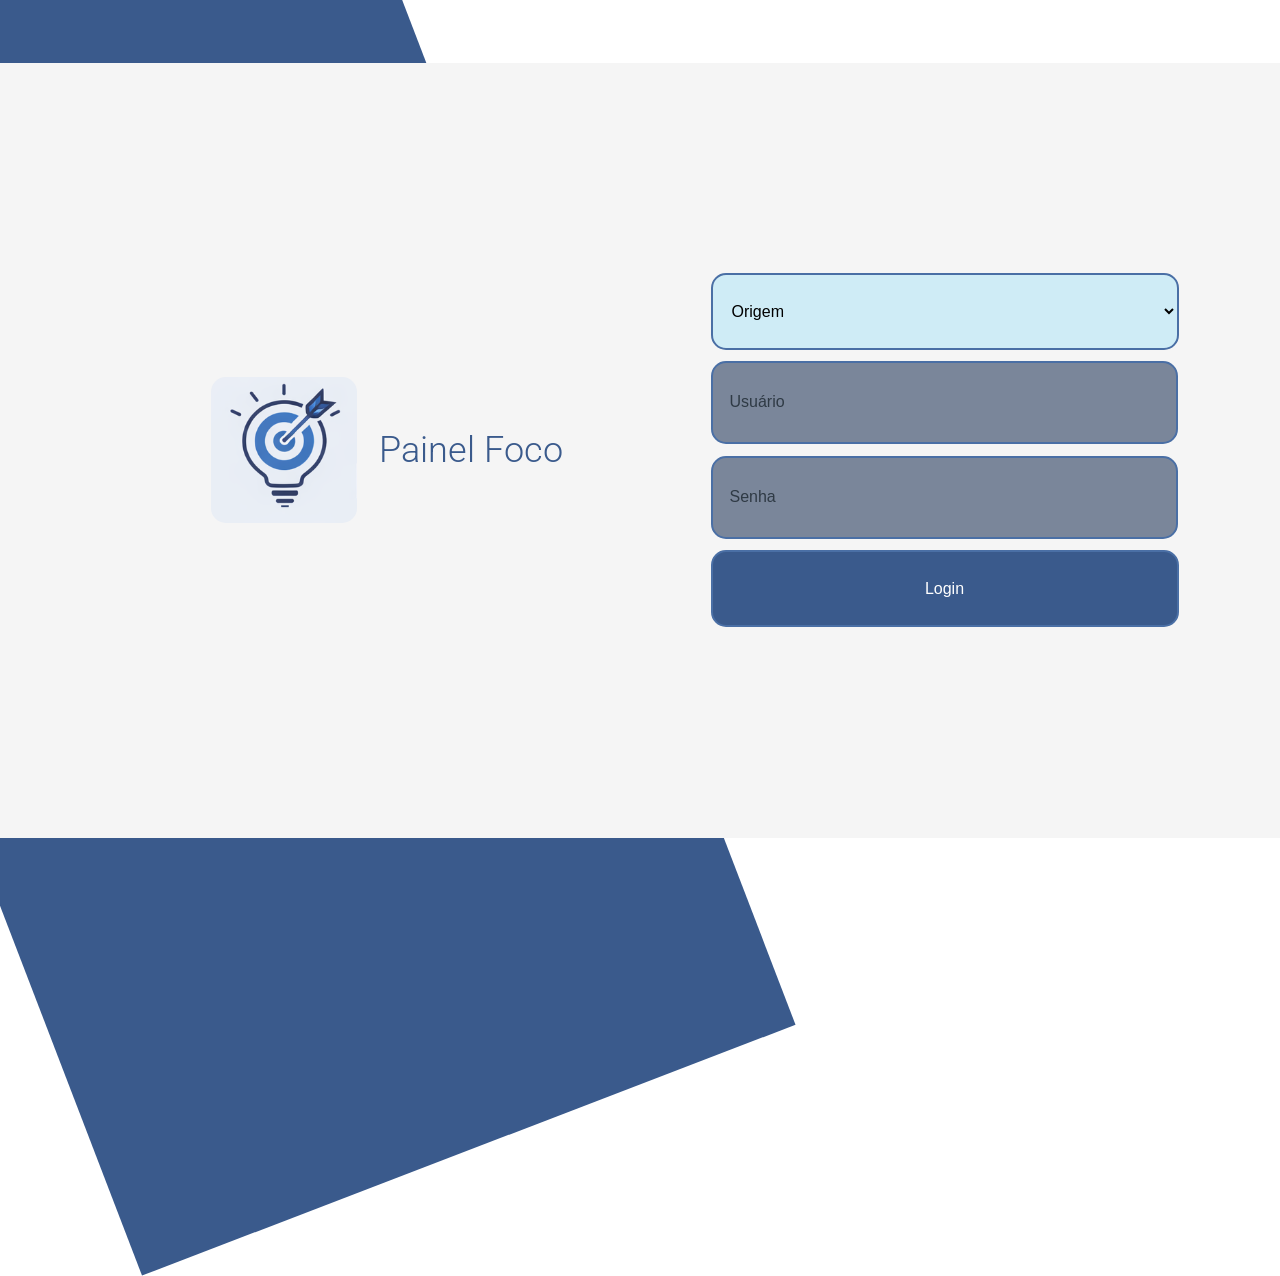
==== login.html @ 750438b1 "Add files via upload" ====
<!DOCTYPE html>
<html lang="en-US">

<head>
    <meta charset="UTF-8">
    <meta name="viewport" content="width=device-width, initial-scale=1.0" />
    <title>Painel Foco - login</title>
    <link rel="stylesheet" href="style.css" type="text/css" />
    <link rel="preconnect" href="https://fonts.googleapis.com">
    <link rel="preconnect" href="https://fonts.gstatic.com" crossorigin>
    <link href="https://fonts.googleapis.com/css2?family=Roboto:ital,wght@0,100..900;1,100..900&display=swap" rel="stylesheet">
</head>

<body>
    <div class="bg-shape"></div>
    <div class="hero">
        <div class="title">
            <img src="logo.png" alt="" class="logo">
            <h1 class="h1-title">Painel Foco</h1>
        </div>
        
            <form action="">
                <div class="login-input">
                <select class="select-login" name="origem" id="origem" placeholder="Origem">
                    <option value="" disabled selected>Origem</option>
                    <option value="Estudante">
                        Estudante
                    </option>
                    <option value="Mentor">
                        Mentor
                    </option>
                <input class="input-login" type="text" name="username" id="username" placeholder="Usuário">
                <input class="input-login" type="password" name="password" id="password" placeholder="Senha" >
                <input class="button-login" type="button" id="login" name="login" value="Login">
            </form>
        </div>
    </div>
</body>
---- style.css ----
*{
    margin: 0px;
}

html,body{
    height: 100%;
}
body{
    display: flex;
    align-items: center;
    justify-content: center;
    background-color: white;
    overflow: hidden;
}

.bg-shape{
    background-color: #3A5A8C;
    position: absolute;
    height: 1500px;
    width: 700px;
    z-index: -1;
    left: -150px;
    rotate: calc(159deg);

}

.logo{
    border-radius: 15px;
}

.h1-title{
    color: #3A5A8C;
    font-family: "Roboto", sans-serif;
    font-optical-sizing: auto;
    font-weight: 300;
    font-size: 36px;
    padding-left: 22px;

}
.hero{
    background-color: whitesmoke;
    width: 1440px;
    height: 775px;
    border-radius: 25px;
    display: flex;
    align-items: center;
    justify-content: space-between;
}

.title{
    display: flex;
    align-items: center;
    width: 500px;
    height: 500px;
    padding-left: 250px;
}

.login-input{
    background-color: whitesmoke;
    display: flex;
    flex-direction:column;
    justify-content: space-around;
    width: 459px;
    height: 366px;
    padding-right: 150px;
}

.input-login{
    width: 459px;
    height: 77px;
    background-color: #7A869A;
    color: #2F3A45;
    border: solid 2px #4A6FA5;
    border-radius: 15px;
}

.input-login::placeholder{
    color: #2F3A45;
    padding-left: 15px;
    font-size:16px;
}

.select-login{
    width: 468px;
    height: 77px;   
    background-color: #CFECF6;
    border: solid 2px #4A6FA5;
    border-radius: 15px;
    padding-left: 15px;
    font-size:16px;
}

.button-login{
    width: 468px;
    height: 77px;
    background-color: #3A5A8C;
    border-radius: 15px;
    border: solid 2px #4A6FA5;
    color: white;
    font-size: 16px;
}

.button-login:hover{
    background-color: #4A6FA5;
}
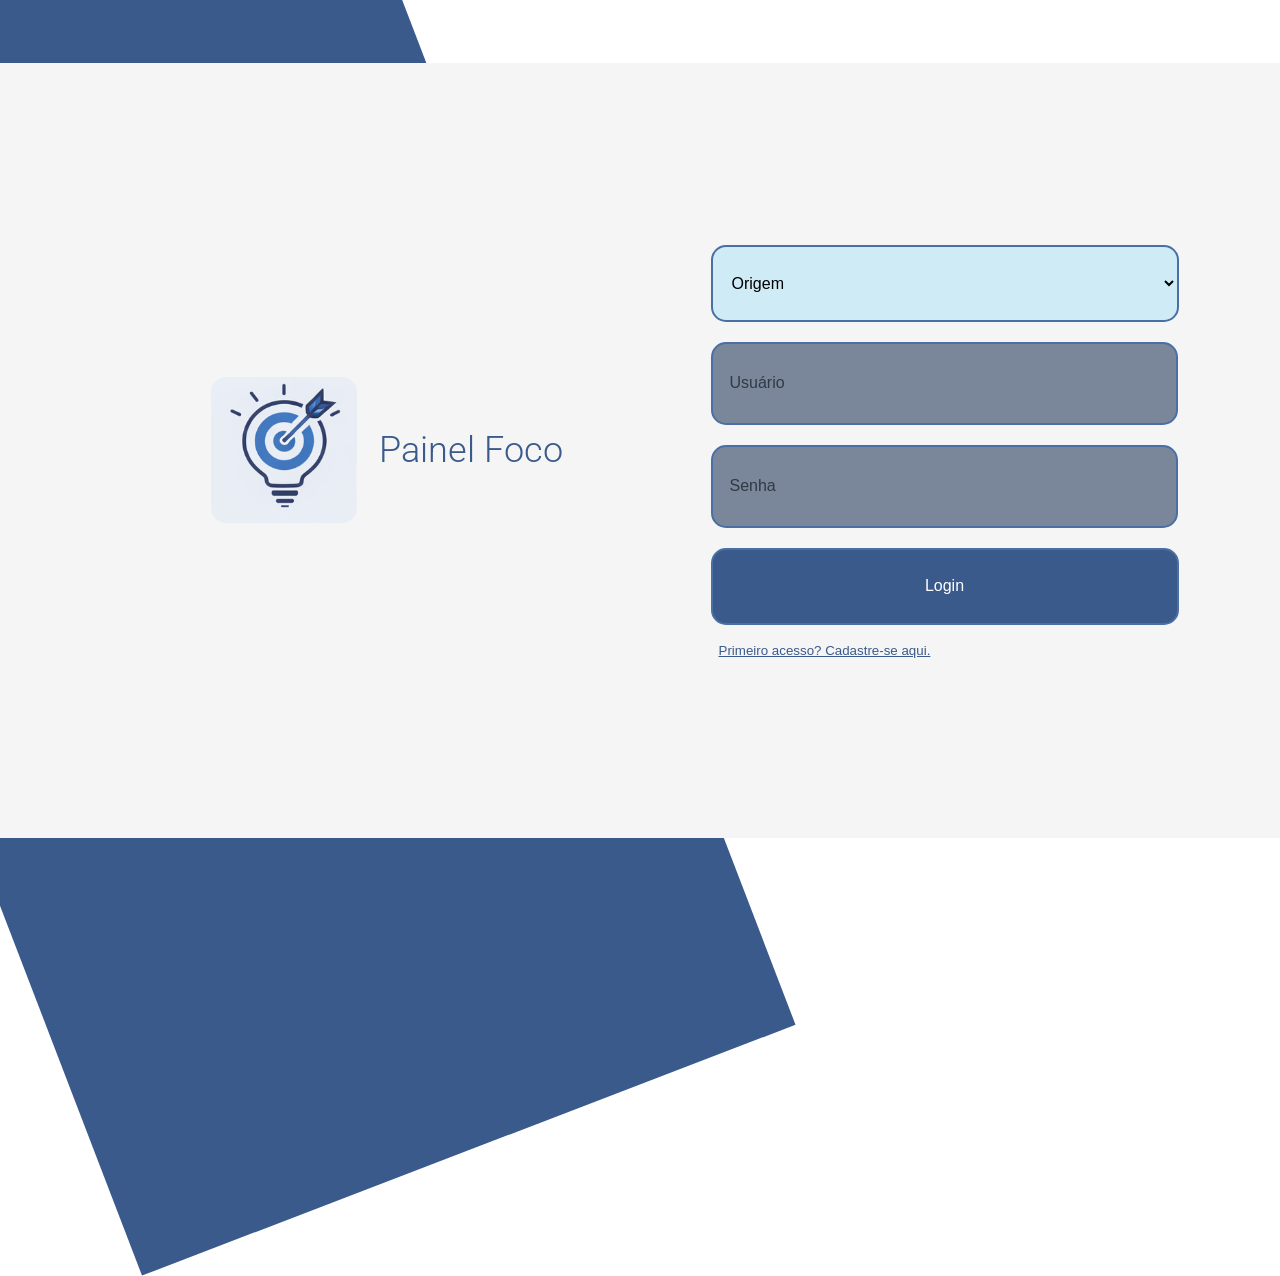
==== commit dcc4c74e: "Add files via upload" ====
--- a/login.html
+++ b/login.html
@@ -12,13 +12,15 @@
 </head>
 
 <body>
+    
+    <script src="https://ajax.googleapis.com/ajax/libs/jquery/2.1.1/jquery.min.js"></script>
     <div class="bg-shape"></div>
     <div class="hero">
         <div class="title">
             <img src="logo.png" alt="" class="logo">
             <h1 class="h1-title">Painel Foco</h1>
         </div>
-        
+        <div class="login-flex">
             <form action="">
                 <div class="login-input">
                 <select class="select-login" name="origem" id="origem" placeholder="Origem">
@@ -29,10 +31,56 @@
                     <option value="Mentor">
                         Mentor
                     </option>
-                <input class="input-login" type="text" name="username" id="username" placeholder="Usuário">
+                </select>
+                <input class="input-login" type="text" name="username" id="username" placeholder="Usuário"> 
                 <input class="input-login" type="password" name="password" id="password" placeholder="Senha" >
-                <input class="button-login" type="button" id="login" name="login" value="Login">
+                <input class="button-login" type="button" id="login" name="login" value="Login" onclick="Redirecionar()">
+                </div>
             </form>
-        </div>
+        
+    <div class="cadastro hide">
+        <button id="close" style="float: right;">X</button>
+        <form action="">
+            Primeiro Nome:<br>
+            <input type="text" name="firstname" placeholder="Nome" class="input-login">
+            <br>
+             Último Sobrenome:<br>
+            <input type="text" name="lastname" placeholder="Sobrenome" class="input-login">
+            <br><br>
+            Tipo de Conta:<br>
+            <input type="radio" id="Estudante" name="account-type">
+            <label for="Estudante">Estudante</label>
+            <input type="radio" id="Mentor" name="account-type">
+            <label for="Mentor">Mentor</label>
+        <input type="submit" value="Submit">
+        </form>
     </div>
-</body>+    <button class="signup" id="show">Primeiro acesso? Cadastre-se aqui.</button>
+    </div>
+    </div>
+<script>
+$('#show').on('click', function () {
+    $('.cadastro').show();
+    $(this).hide();
+})
+
+$('#close').on('click', function () {
+    $('.cadastro').hide();
+    $('#show').show();
+})
+
+function Redirecionar(){
+    const valor = document.getElementById("origem").value;
+
+    if(valor === "Estudante"){
+        window.location.href = "Dashboard.html";
+    } else if (valor === "Mentor"){
+        window.location.href = "MentorDashboard.html";
+    } else {
+        alert("Selecione a origem.");
+    }
+}
+</script>
+    
+</body>
+</html>
--- a/style.css
+++ b/style.css
@@ -61,7 +61,7 @@
     flex-direction:column;
     justify-content: space-around;
     width: 459px;
-    height: 366px;
+    height: 400px;
     padding-right: 150px;
 }
 
@@ -103,3 +103,42 @@
 .button-login:hover{
     background-color: #4A6FA5;
 }
+
+.signup{
+    border: none;
+    background: none;
+    color: #3A5A8C;
+    cursor: pointer;
+    padding: 8px;
+    align-self: flex-start;
+    text-decoration: underline;
+
+}
+
+.signup:hover{
+    color:#1c58b3;
+    background-color: #f0f0f0;
+}
+
+.hide{
+    display: none;
+}
+
+.login-flex{
+    display: flex;
+    flex-direction: column;
+}
+
+.cadastro{
+    position: fixed;
+    align-self: center;
+    left: 450px;
+    z-index: 999;
+    width: 800px;
+    height: 400px;
+    padding: 20px;
+    box-shadow: 0 4px 8px solid black;
+    background-color: whitesmoke;
+    border: solid 2px #4A6FA5;
+    border-radius: 15px;
+}
